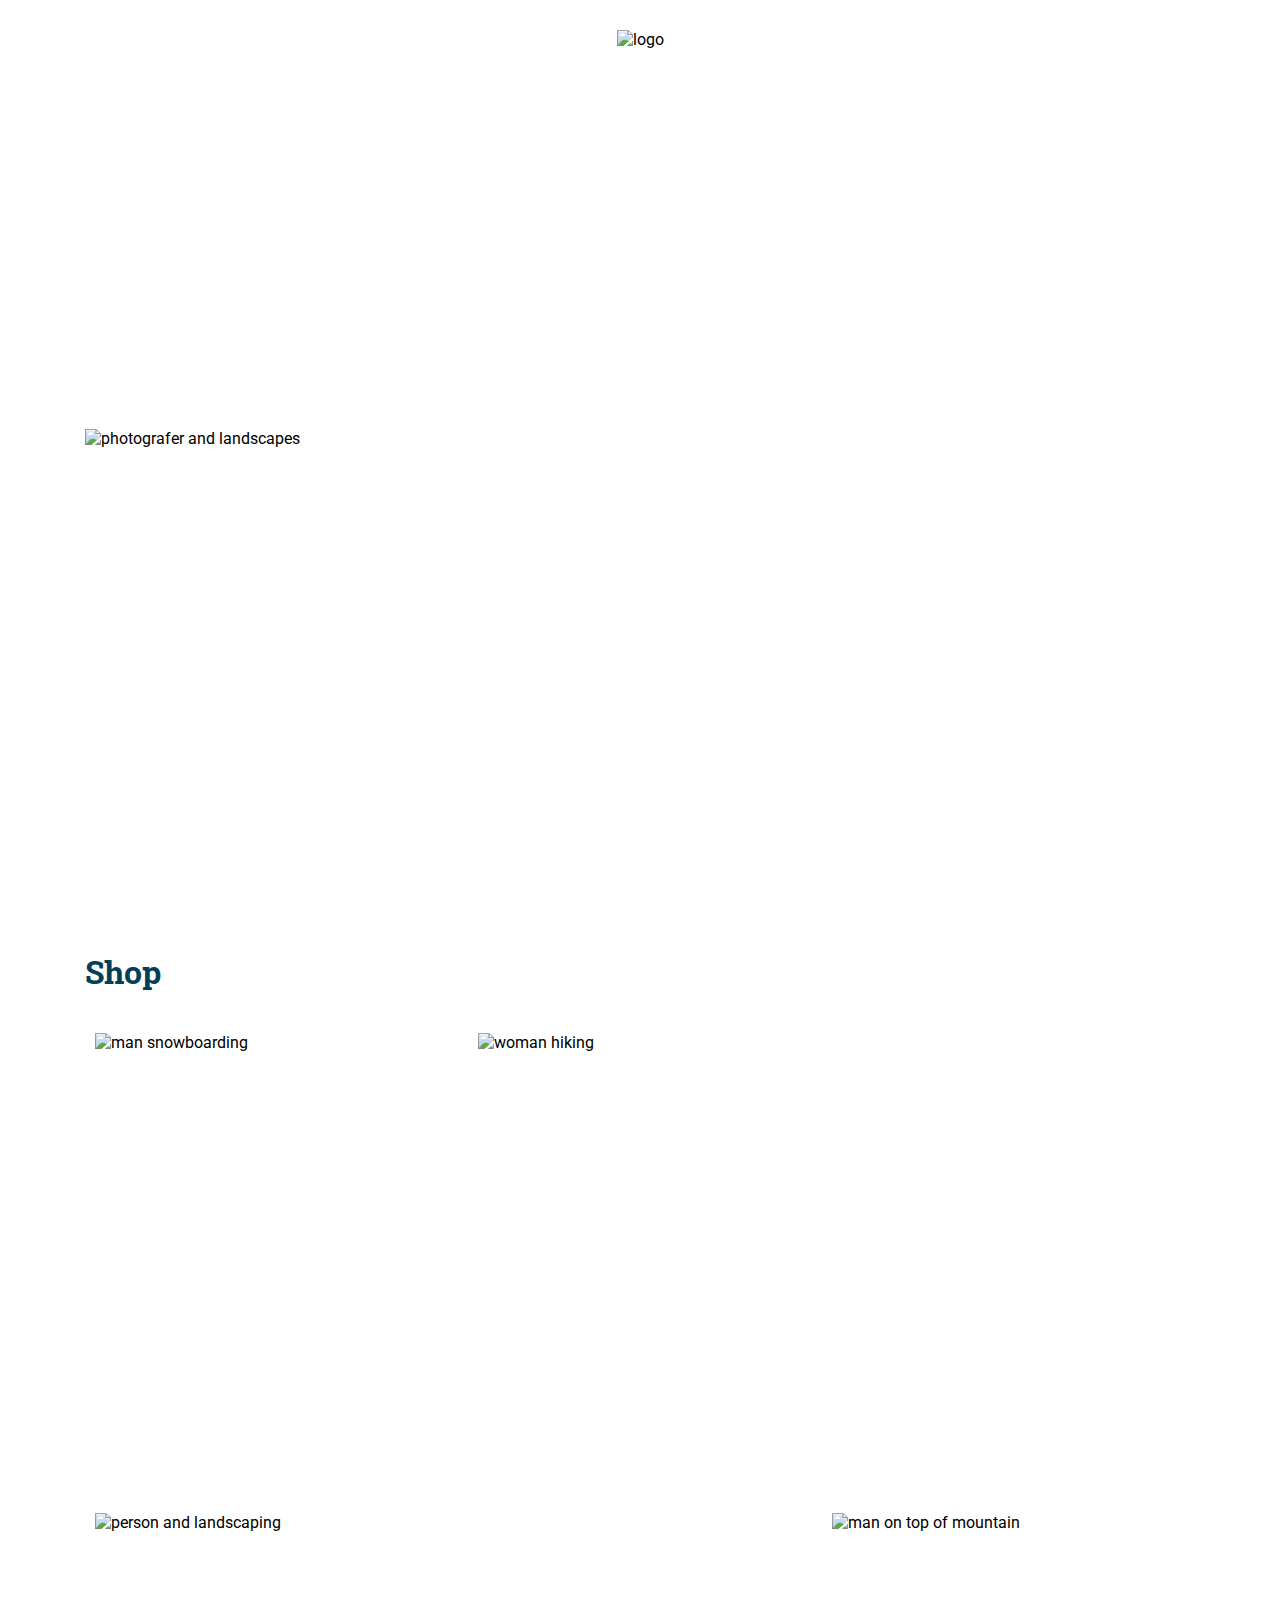
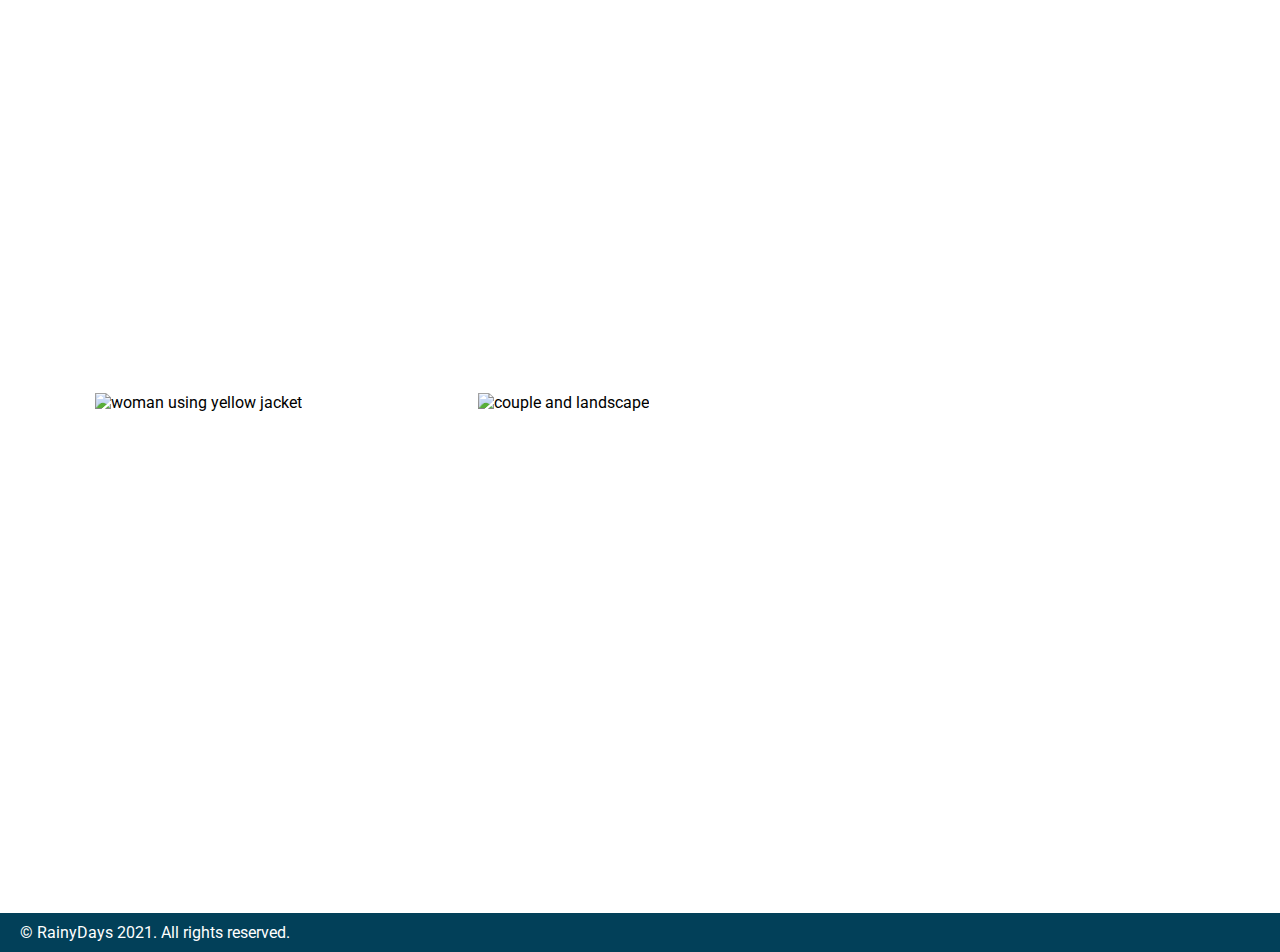
==== index.html @ a6449be5 "added media queries to cart.html, created checkout.htm, inserted all form elements and inputs, just " ====
<!DOCTYPE html>
<html>
  <head>
    <meta charset="UTF-8">
    <meta name="description" content="Durable and affordable Rainjackets">
    <meta name="keywords" content="Rain, Jacket, Outdoor">
    <meta name="author" content="Roxanne Franco">
    <meta name="viewport" content="width=device-width, initial-scale=1.0">
    <link rel="preconnect" href="https://fonts.googleapis.com">
    <link rel="preconnect" href="https://fonts.gstatic.com" crossorigin>
    <link href="https://fonts.googleapis.com/css2?family=Roboto+Slab:wght@400;700&family=Roboto:wght@400;700&display=swap" rel="stylesheet"> 
    <link rel="stylesheet" href="css/styles.css">
    <link rel="stylesheet" href="css/all.css">
    <title>RainyDays</title>
  </head>
  <body class="page-home">
    <!--HEADER-->
    <header class="home-header">
      <div class="center-content">
        <div class="top-header">
          <nav class="menu">
            <ul>
              <li>
                <a class="active" href="#">HOME</a>
              </li>
              <li>
                <a href="#">ABOUT</a>
              </li>
              <li>
                <a href="shop.html">SHOP</a>
              </li>
              <li>
                <a href="#">CONTACTS</a>
              </li>
            </ul>
          </nav>
          <!--LOGO-->
          <div class="logo">
            <img src="images/logo.png" alt="logo">
          </div>
          <!--SEARCH AND CART-->
          <div class="search-cart">
            <ul>
              <li>
                <a href="#"><i class="fas fa-search"></i></a>
              </li>
              <li>
                <a href="cart.html"><i class="fas fa-shopping-cart"></i></a>
              </li>
            </ul>
          </div>
        </div>
        <div class="welcome-container">
          <div class="welcome-image">
            <img src="images/welcome+carousel.png" alt="photografer and landscapes">
          </div>
          <div class="welcome-right">
            <p class="welcome-text">Winter is here. <span> Are you dressed </span> to explore?</p>
            <a href="shop.html" class="welcome-button">View More ></a>
          </div>
        </div>
      </div>
    </header>

    <!--CATEGORIES-->
    <section class="categories-home container-margin">
      <div class="center-content">
        <h2 class="page-title">Shop</h2>
      </div>
      <section class="container-gallery center-content">
        <div class="row">
          <div class="vertical-image">
            <img src="images/Rectangle 8.jpg" alt="man snowboarding">
            <a href="shop.html">Man</a>
          </div>
          <div class="horizontal-image">
            <img src="images/Rectangle 10.jpg" alt="woman hiking">
            <a href="shop.html">Woman</a>
          </div>
        </div>
        <div class="row">
          <div class="horizontal-image">
            <img src="images/Rectangle 15.jpg" alt="person and landscaping">
            <a href="shop.html">Unisex</a>
          </div>
          <div class="vertical-image">
            <img src="images/Rectangle 13.jpg" alt="man on top of mountain">
            <a href="shop.html">Fall-Winter 2021</a>
          </div>
        </div>
        <div class="row">
          <div class="vertical-image">
            <img src="images/Rectangle 12.jpg" alt="woman using yellow jacket">
            <a href="shop.html">Outlet</a>
          </div>
          <div class="horizontal-image">
            <img src="images/Rectangle 11.jpg" alt="couple and landscape">
            <a href="shop.html">New colection</a>
          </div>
        </div>
      </section>
    </section>

    <!--FOOTER-->
    <footer>
      <div class="copyrights">
        <p>&copy; RainyDays 2021. All rights reserved.</p>
      </div>
      <div class="socials">
        <ul>
          <li>
            <a href="#"><i class="fab fa-facebook-f"></i></a>
          </li>
          <li>
            <a href="#"><i class="fab fa-instagram"></i></a>
          </li>
          <li>
            <a href="#"><i class="fab fa-twitter"></i></a>
          </li>
        </ul>
      </div>
    </footer>
  </body>
</html>
---- css/styles.css ----
:root {
  --main-blue: #024059;
  --main-font: "Roboto", sans-serif;
  --second-font: "Roboto Slab", serif;
  --grey: #f1f1f1;
  --dark-grey: #d9d9d9;
}

header {
  background-image: url(../images/pattern.jpg);
}

.home-header {
  min-height: 100vh;
}
body {
  font-family: var(--main-font);
  margin: 0;
}
footer {
  background-color: var(--main-blue);
  padding: 15px;
  display: flex;
  align-items: center;
  padding: 10px 20px;
}
.copyrights {
  color: white;
}
footer p {
  margin: 0;
}
.socials li {
  list-style-type: none;
  display: inline-block;
  font-size: 20px;
  padding: 0 5px;
}
.socials ul {
  margin: 0;
  padding-left: 0;
}
.socials li a {
  text-decoration: none;
  color: white;
}
.socials {
  margin-left: auto;
}
.menu {
  flex: 1;
}
.menu a {
  text-decoration: none;
  color: white;
  font-size: 16px;
}
.menu li {
  display: inline-block;
  padding: 0 10px;
}
.menu ul {
  margin: 0;
  padding: 0;
}

.logo {
  padding-bottom: 10px;
}
.search-cart ul {
  margin: 0;
  padding-left: 0;
  list-style-type: none;
  display: inline-block;
}
.search-cart li a {
  color: white;
  text-decoration: none;
  list-style-type: none;
  font-size: 20px;
  padding: 0 5px;
}
.search-cart li {
  display: inline-block;
}
.search-cart {
  flex: 1;
  text-align: right;
}
.top-header {
  display: flex;
  align-items: center;
  padding-top: 30px;
}
.active {
  font-weight: bold;
}

.center-content {
  max-width: 1110px;
  margin-left: auto;
  margin-right: auto;
}
.container-gallery {
  margin-top: 120px;
  margin-bottom: 30px;
  margin-top: 0px;
}
.row {
  display: flex;
  gap: 10px;
}
.vertical-image {
  flex: 1;
  height: 460px;
  padding: 10px;
  position: relative;
}
.horizontal-image {
  flex: 2;
  height: 460px;
  padding: 10px;
  position: relative;
}
.row img {
  width: 100%;
  height: 100%;
  object-fit: cover;
}
.page-title {
  font-family: var(--second-font);
  color: var(--main-blue);
  font-size: 32px;
  margin: 0;
}
.page-shop .page-title,
.page-home .page-title {
  margin-bottom: 30px;
}

.container-margin {
  margin: 50px 0;
  min-height: calc(100vh - 141px - 35px - 100px);
}
.vertical-image a,
.horizontal-image a {
  position: absolute;
  top: 0;
  left: 0;
  right: 0;
  bottom: 0;
  justify-content: center;
  align-items: center;
  display: flex;
  font-family: var(--second-font);
  font-size: 32px;
  font-weight: bold;
  color: white;
  text-decoration: none;
}

.welcome-container {
  display: flex;
  align-items: center;
  padding-bottom: 40px;
  min-height: calc(100vh - 141px);
}
.welcome-image {
  flex: 2;
}

.welcome-image img {
  width: 100%;
}
.welcome-right {
  flex: 1;
  display: flex;
  flex-direction: column;
  align-items: center;
}
.welcome-text {
  color: white;
  font-family: var(--second-font);
  font-size: 32px;
  font-weight: bold;
  text-align: center;
}

.welcome-text span {
  display: block;
}

.welcome-button {
  background-color: transparent;
  font-family: var(--main-font);
  font-weight: bold;
  border: 3px solid white;
  text-transform: uppercase;
  color: white;
  font-size: 22px;
  padding: 10px 55px;
  border-radius: 10px;
  text-decoration: none;
}

.welcome-button:hover {
  background-color: white;
  color: var(--main-blue);
}

.shop-items {
  display: flex;
  flex-wrap: wrap;
  gap: 10px;
}

.shop-item {
  background-color: var(--grey);
  text-align: center;
  padding: 40px;
  box-sizing: border-box;
  flex-grow: 1;
  width: calc(33.3333% - 10px);
  text-decoration: none;
  transition: background-color 200ms ease;
}

.shop-item:hover {
  background-color: #d5d5d5;
}
.image-size {
  width: 100%;
  max-width: 175px;
}

.item-title,
.item-price {
  font-family: var(--main-font);
  margin: 0%;
  padding-top: 5px;
}
.item-title {
  font-size: 20px;
  color: #6e6e6e;
  margin-top: 50px;
}
.item-price {
  font-size: 16px;
  color: black;
}

.box-product {
  display: flex;
  align-items: center;
  justify-content: center;
}

.bg-grey {
  background-color: var(--grey);
}

.size-options {
  text-align: center;
  font-size: 20px;
  text-decoration: none;
  list-style-type: none;
  display: flex;
  padding: 0;
}

.size-options li {
  transition: border 200ms ease;
}

.size-options li:hover {
  border-color: var(--main-blue);
}

.size-options li:first-child {
  margin-left: 0;
}

.unique-size {
  margin: 0 10px;
  width: 53px;
  height: 53px;
  display: flex;
  border: 1px solid #c4c4c4;
  justify-content: center;
  align-items: center;
}
.second-title {
  color: black;
  font-size: 26px;
}

.product-title {
  font-size: 30px;
  color: #6e6e6e;
  margin: 0;
}

.product-boxes {
  display: flex;
  gap: 30px;
}

.product-boxes > div {
  flex: 1;
}

.price-tag {
  color: black;
  font-family: var(--main-font);
  font-size: 30px;
  font-weight: bold;
}

.title-price {
  text-align: center;
  margin-bottom: 30px;
}

.color-balls {
  padding-left: 0;
}
.color-balls li {
  opacity: 1;
  transition: opacity 200ms ease;
}

.color-balls li:hover {
  opacity: 0.5;
}

.color-balls li:first-child {
  margin-left: 0;
}

.unique-color {
  display: inline-block;
  border-radius: 50%;
  width: 42px;
  height: 42px;
  margin: 5px;
}

.product-details {
  font-family: var(--main-font);
  font-size: 16px;
  color: black;
  margin-top: 20px;
  margin-bottom: 0;
}

.cart-button {
  background-color: var(--main-blue);
  font-family: var(--main-font);
  font-weight: bold;
  text-transform: uppercase;
  color: white;
  font-size: 22px;
  padding: 10px;
  border-radius: 10px;
  border: 3px solid transparent;
  text-decoration: none;
  display: block;
  margin-top: 20px;
  text-align: center;
}

.cart-button:hover {
  background-color: white;
  color: var(--main-blue);
  border-color: var(--main-blue);
}

.delivery-note {
  color: var(--main-blue);
  font-family: var(--main-font);
  font-size: 16px;
}

.item-details {
  padding: 30px;
}

.active span {
  font-family: var(--second-font);
}

.breadcrumbs {
  font-family: var(--main-font);
  color: #024059;
  font-size: 16px;
}

.product-row {
  display: flex;
  align-items: center;
  padding: 30px;
  border-bottom: 2px solid var(--dark-grey);
}

.image-box {
  position: relative;
  background-color: var(--dark-grey);
  padding: 10px;
  border-radius: 10px;
}

.image-box img {
  max-height: 90px;
}

.image-box span {
  background-color: white;
  color: var(--main-blue);
  font-size: 14px;
  font-weight: bold;
  border-radius: 5px;
  height: 24px;
  width: 24px;
  display: flex;
  align-items: center;
  justify-content: center;
  position: absolute;
  top: -8px;
  right: -8px;
}
.product-row .title {
  font-weight: normal;
  font-family: var(--main-font);
  font-size: 20px;
  color: black;
  margin: 0;
  flex: 1;
  margin: 0 20px;
}
.cart-title {
  padding-top: 30px;
}
.product-row .price {
  font-family: var(--main-font);
  font-size: 20px;
  color: black;
  font-weight: bold;
  margin: 0 20px;
}
.product-row .unique-color,
.product-row .unique-size {
  margin: 0 20px;
}
.trash-icon {
  text-decoration: none;
  color: black;
  font-size: 25px;
}

.container-size-color-price {
  display: flex;
  align-items: center;
}

.preview-box {
  display: flex;
}
.preview-details {
  flex: 1;
  padding: 30px;
}
.subtotal-detail,
.shipping-detail,
.total-detail {
  display: flex;
  padding: 10px 30px;
  font-family: var(--main-font);
  font-size: 14px;
  color: #6e6e6e;
}

.unique-total {
  font-size: 20px;
  color: black;
  font-weight: bold;
  text-transform: uppercase;
}
.discount-code {
  display: flex;
  flex: 1;
  align-items: center;
  justify-content: center;
}

.first-column {
  flex: 1;
}

.discount-input {
  text-align: center;
  padding: 0 50px;
  line-height: 50px;
  border-radius: 5px;
  border: 1px solid var(--dark-grey);
}

.apply-button {
  font-family: var(--main-font);
  font-size: 14px;
  color: white;
  background-color: var(--main-blue);
  padding: 15px 40px;
  border: 0;
  border-radius: 5px;
}

.checkout-button,
.keep-shopping-button {
  font-family: var(--main-font);
  font-weight: bold;
  text-transform: uppercase;
  color: white;
  font-size: 14px;
  padding: 10px;
  border-radius: 5px;
  text-decoration: none;
  display: block;
  margin-top: 10px;
  text-align: center;
}
.checkout-button {
  background-color: #075725;
}
.keep-shopping-button {
  background-color: white;
  color: var(--main-blue);
  border: 1px solid #c4c4c4;
}

.checkout-title {
  font-family: var(--second-font);
  color: var(--main-blue);
  font-size: 20px;
}
.radio-data {
  display: inline-block;
  background-color: white;
  border: 1px solid var(--dark-grey);
  border-radius: 5px;
  padding: 10px;
}
.radio-label {
  font-family: var(--main-font);
  font-size: 14px;
  color: #6e6e6e;
  padding: 20px;
}

.input-data {
  flex: 1;
  font-family: var(--main-font);
  font-size: 14px;
  color: #6e6e6e;
}

.input-row {
  display: flex;
}
/* RESPONSIVE RULES */
@media only screen and (max-width: 1200px) {
  .welcome-container {
    flex-direction: column;
    min-height: calc(100vh - 204px);
    padding-top: 40px;
  }
  .welcome-image {
    flex: none;
    padding: 0 20px;
  }
  .welcome-right {
    flex: none;
  }
  .categories-home h2 {
    text-align: center;
  }
  .row {
    display: block;
  }
  .vertical-image,
  .horizontal-image {
    height: 450px;
    margin: 0 20px;
  }
  .page-title {
    text-align: center;
  }
  .shop-item {
    width: calc(50% - 10px);
  }
}
@media only screen and (max-width: 1210px) {
  .top-header {
    padding-right: 30px;
    padding-left: 30px;
  }
  .page-title {
    text-align: center;
  }
  .shop-items {
    padding: 0 30px;
  }
  .product-boxes {
    margin: 0 30px;
  }
}
@media only screen and (max-width: 1120px) {
  .center-content {
    margin: 0 30px;
  }
}
@media only screen and (max-width: 1030px) {
  .welcome-image {
    padding: 10px;
  }
  .top-header {
    flex-direction: column;
  }
  .menu {
    order: 2;
    margin-top: 20px;
    margin-bottom: 20px;
  }
  .logo {
    order: 1;
  }
  .search-cart {
    order: 3;
    padding-bottom: 10px;
  }
  .preview-box {
    display: block;
    padding-bottom: 10px;
  }
}
@media only screen and (max-width: 895px) {
  .product-row {
    display: block;
    text-align: center;
  }
  .image-box img {
    max-height: initial;
  }
  .image-box {
    display: inline-block;
  }
  .container-size-color-price {
    justify-content: center;
  }
  .title {
    padding: 20px;
  }
}
@media only screen and (max-width: 960px) {
  .product-boxes {
    display: block;
  }
  .box-product {
    margin-left: auto;
    margin-right: auto;
    padding: 30px;
  }

  .title-price {
    margin-top: 30px;
  }
}
@media only screen and (max-width: 620px) {
  .shop-item {
    width: calc(100% - 10px);
  }
  .shop-items {
    padding: 0 30px;
  }
  .box-product {
    margin-left: auto;
    margin-right: auto;
  }

  .box-product img {
    width: 100%;
    display: inline-block;
    height: auto;
  }
}
@media only screen and (max-width: 445px) {
  .discount-code {
    text-align: center;
  }
  .apply-button {
    margin-top: 10px;
  }
}
@media only screen and (max-width: 400px) {
  .menu li {
    padding: 0 6px;
  }
  .welcome-text {
    font-size: 24px;
  }
  .vertical-image,
  .horizontal-image {
    height: 300px;
    margin: 0 20px;
  }
  .socials {
    text-align: center;
  }

  .copyrights {
    text-align: center;
    margin-bottom: 10px;
  }
  footer {
    display: block;
  }
}
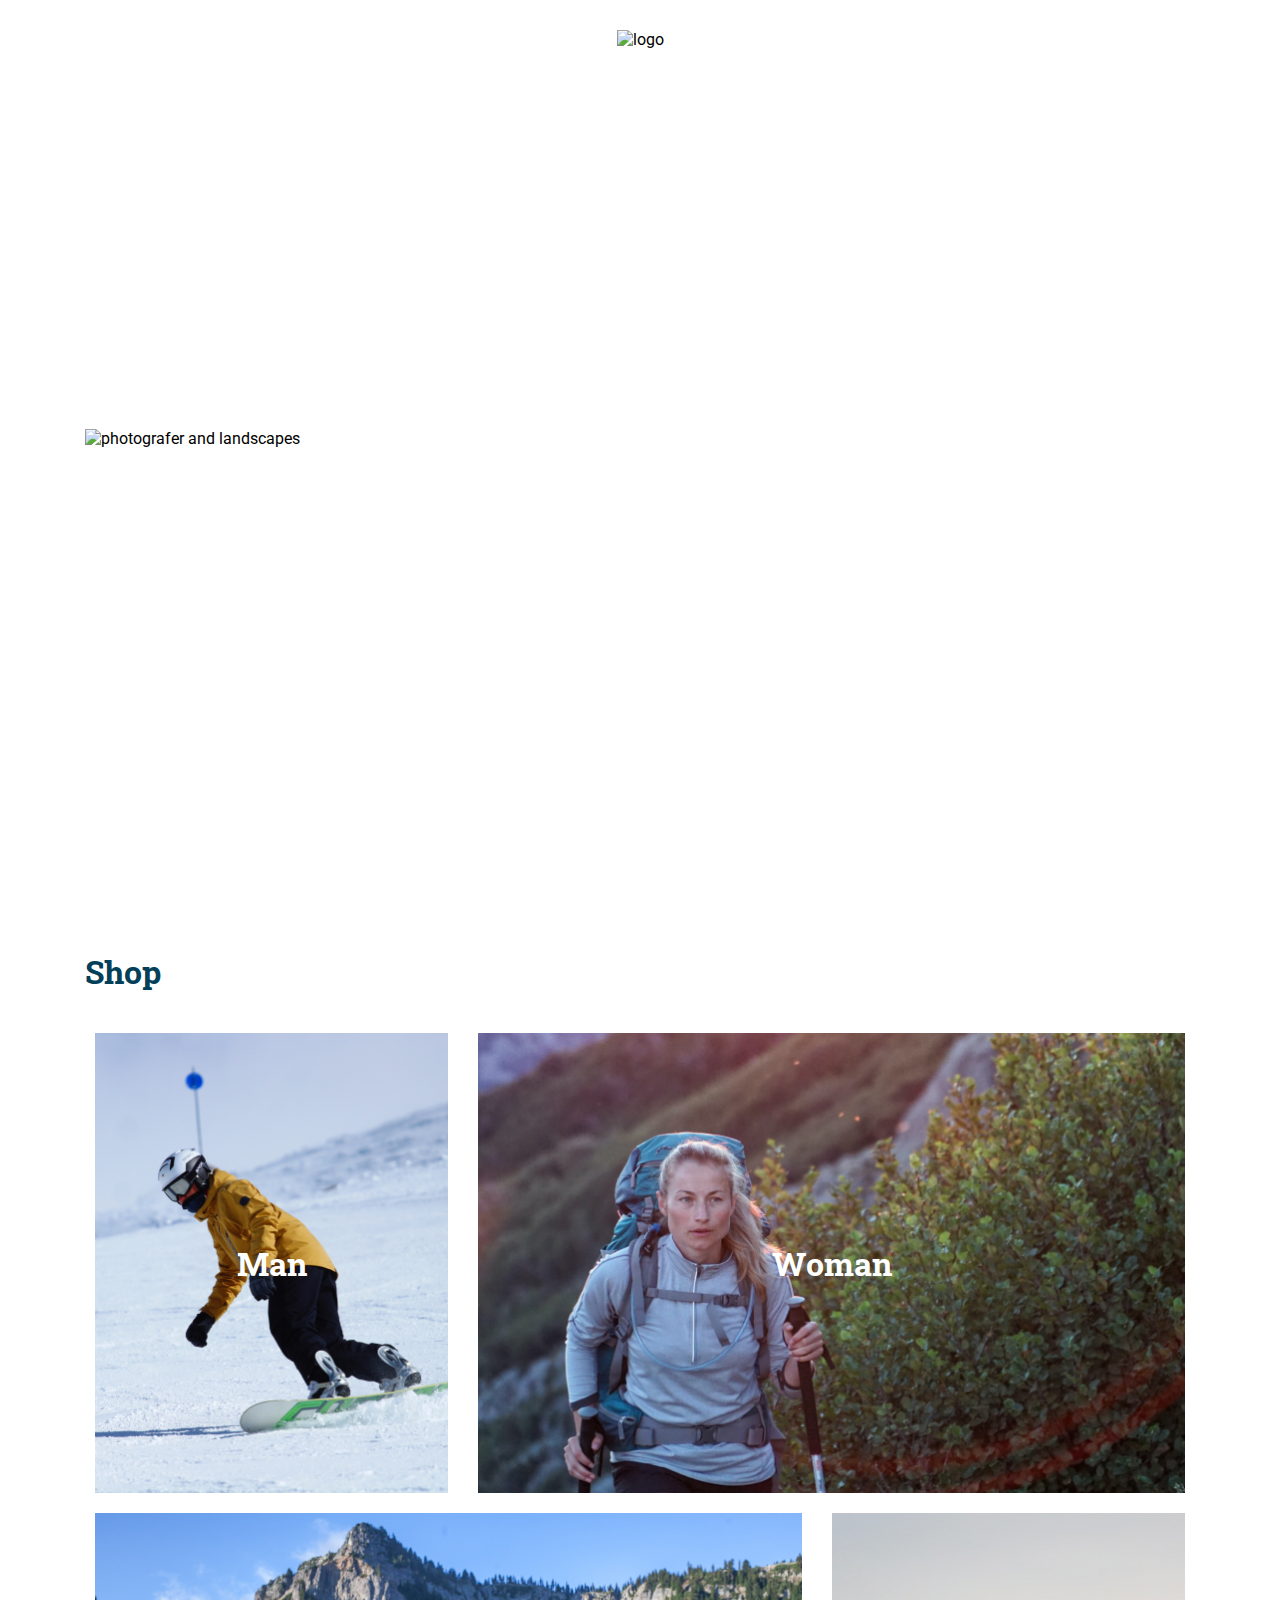
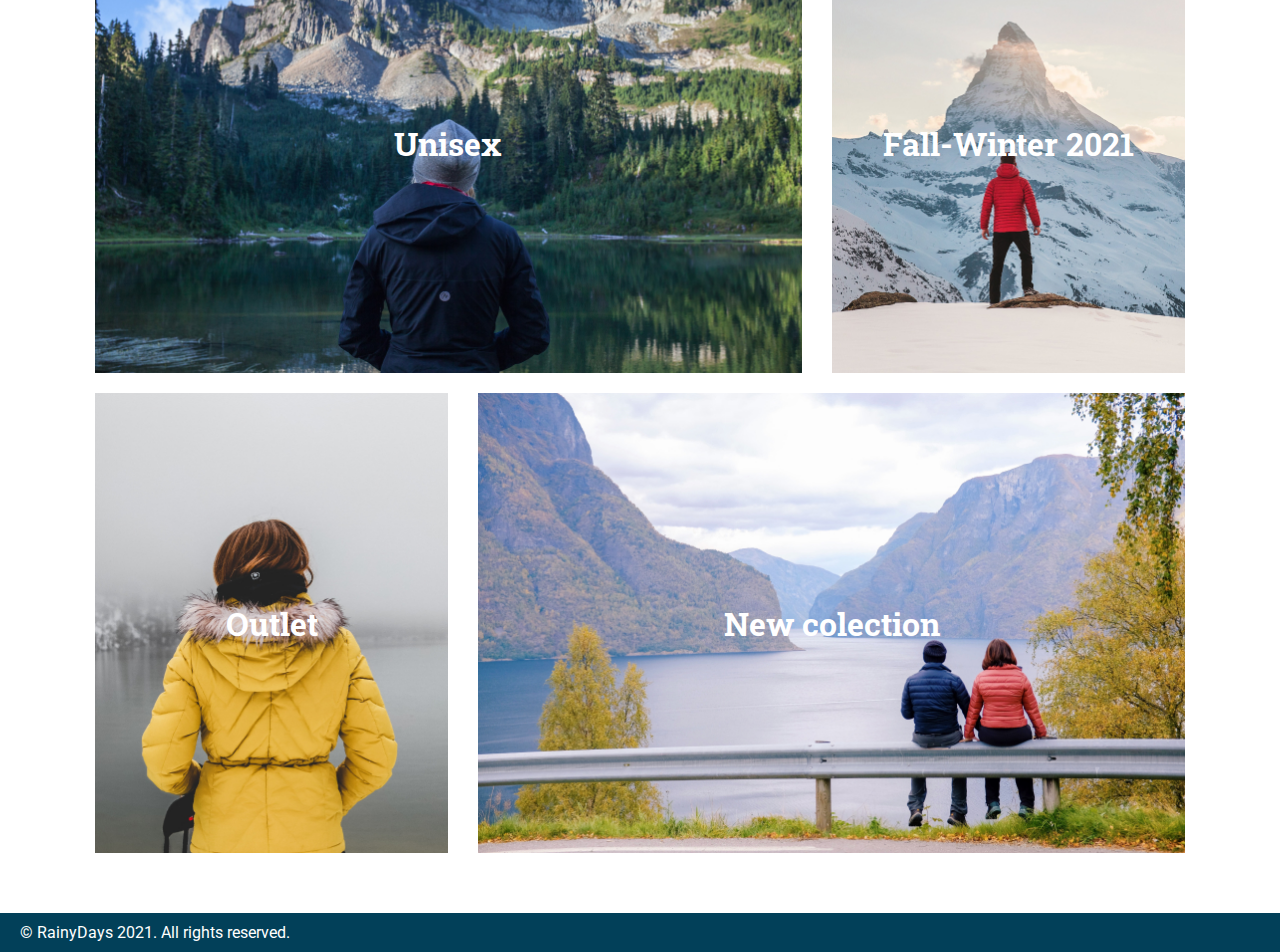
==== commit 05b71100: "correcting errors and small adjustments" ====
--- a/index.html
+++ b/index.html
@@ -1,9 +1,9 @@
 <!DOCTYPE html>
-<html>
+<html lang="en">
   <head>
     <meta charset="UTF-8">
     <meta name="description" content="Durable and affordable Rainjackets">
-    <meta name="keywords" content="Rain, Jacket, Outdoor">
+    <meta name="keywords" content="homepage,Jacket, onlinestore, Outdoors">
     <meta name="author" content="Roxanne Franco">
     <meta name="viewport" content="width=device-width, initial-scale=1.0">
     <link rel="preconnect" href="https://fonts.googleapis.com">
@@ -24,7 +24,7 @@
                 <a class="active" href="#">HOME</a>
               </li>
               <li>
-                <a href="#">ABOUT</a>
+                <a href="about.html">ABOUT</a>
               </li>
               <li>
                 <a href="shop.html">SHOP</a>
@@ -55,7 +55,7 @@
             <img src="images/welcome+carousel.png" alt="photografer and landscapes">
           </div>
           <div class="welcome-right">
-            <p class="welcome-text">Winter is here. <span> Are you dressed </span> to explore?</p>
+            <h1 class="welcome-text">Winter is here. <span> Are you dressed </span> to explore?</h1>
             <a href="shop.html" class="welcome-button">View More ></a>
           </div>
         </div>
@@ -67,38 +67,38 @@
       <div class="center-content">
         <h2 class="page-title">Shop</h2>
       </div>
-      <section class="container-gallery center-content">
+      <div class="container-gallery center-content">
         <div class="row">
           <div class="vertical-image">
-            <img src="images/Rectangle 8.jpg" alt="man snowboarding">
+            <img src="images/Rectangle8.jpg" alt="man snowboarding">
             <a href="shop.html">Man</a>
           </div>
           <div class="horizontal-image">
-            <img src="images/Rectangle 10.jpg" alt="woman hiking">
+            <img src="images/Rectangle10.jpg" alt="woman hiking">
             <a href="shop.html">Woman</a>
           </div>
         </div>
         <div class="row">
           <div class="horizontal-image">
-            <img src="images/Rectangle 15.jpg" alt="person and landscaping">
+            <img src="images/Rectangle15.jpg" alt="person and landscaping">
             <a href="shop.html">Unisex</a>
           </div>
           <div class="vertical-image">
-            <img src="images/Rectangle 13.jpg" alt="man on top of mountain">
+            <img src="images/Rectangle13.jpg" alt="man on top of mountain">
             <a href="shop.html">Fall-Winter 2021</a>
           </div>
         </div>
         <div class="row">
           <div class="vertical-image">
-            <img src="images/Rectangle 12.jpg" alt="woman using yellow jacket">
+            <img src="images/Rectangle12.jpg" alt="woman using yellow jacket">
             <a href="shop.html">Outlet</a>
           </div>
           <div class="horizontal-image">
-            <img src="images/Rectangle 11.jpg" alt="couple and landscape">
+            <img src="images/Rectangle11.jpg" alt="couple and landscape">
             <a href="shop.html">New colection</a>
           </div>
         </div>
-      </section>
+      </div>
     </section>
 
     <!--FOOTER-->
--- a/css/styles.css
+++ b/css/styles.css
@@ -389,6 +389,9 @@
   font-family: var(--second-font);
 }
 
+.breadcrumbs-box {
+  padding-bottom: 20px;
+}
 .breadcrumbs {
   font-family: var(--main-font);
   color: #024059;
@@ -509,9 +512,10 @@
   font-size: 14px;
   color: white;
   background-color: var(--main-blue);
-  padding: 15px 40px;
+  padding: 17px 40px;
   border: 0;
   border-radius: 5px;
+  text-decoration: none;
 }
 
 .checkout-button,
@@ -537,34 +541,110 @@
   border: 1px solid #c4c4c4;
 }
 
+form {
+  max-width: 750px;
+  margin-left: auto;
+  margin-right: auto;
+  padding: 20px 0 30px 0;
+}
 .checkout-title {
   font-family: var(--second-font);
   color: var(--main-blue);
   font-size: 20px;
+  margin: 10px;
 }
 .radio-data {
+  display: flex;
+  background-color: white;
+  border: 1px solid var(--dark-grey);
+  border-radius: 5px;
+  padding: 10px;
+  align-items: center;
+}
+.radio-data input {
+  margin-right: 10px;
+}
+.billing-label,
+.radio-label {
+  display: flex;
+  font-family: var(--main-font);
+  font-size: 14px;
+  color: black;
+  align-items: center;
+}
+.radio-label {
+  color: #6e6e6e;
+}
+
+.radio-box {
+  margin: 0;
+  align-items: center;
+}
+.input-data {
+  flex: 1;
+  font-family: var(--main-font);
+  font-size: 14px;
+  color: #6e6e6e;
   display: inline-block;
   background-color: white;
   border: 1px solid var(--dark-grey);
   border-radius: 5px;
   padding: 10px;
 }
-.radio-label {
+
+.input-row {
+  display: flex;
+  margin: 10px 0;
+  gap: 10px;
+}
+.input-flex-1 {
+  flex: 1;
+}
+.input-flex-2 {
+  flex: 2;
+}
+
+.check-container {
+  display: flex;
+}
+
+.check-container input {
+  margin: 0;
+  margin-right: 10px;
+}
+
+.content-success {
+  text-align: center;
+  padding: 50px 20px;
+}
+
+.success-order {
+  font-family: var(--second-font);
+  font-size: 22px;
+  color: #2c7e4b;
+}
+
+.success-text,
+.tracking-text {
+  margin: 0;
+  font-family: var(--main-font);
+  font-size: 20px;
+  color: black;
+  font-weight: normal;
+}
+
+.tracking-text {
+  margin-bottom: 30px;
+}
+.newsletter-note {
   font-family: var(--main-font);
   font-size: 14px;
   color: #6e6e6e;
-  padding: 20px;
-}
-
-.input-data {
-  flex: 1;
-  font-family: var(--main-font);
-  font-size: 14px;
-  color: #6e6e6e;
-}
-
-.input-row {
-  display: flex;
+  font-weight: normal;
+  margin-top: 30px;
+}
+.subscribe-box {
+  text-align: center;
 }
 /* RESPONSIVE RULES */
 @media only screen and (max-width: 1200px) {
@@ -599,10 +679,6 @@
   }
 }
 @media only screen and (max-width: 1210px) {
-  .top-header {
-    padding-right: 30px;
-    padding-left: 30px;
-  }
   .page-title {
     text-align: center;
   }
@@ -660,6 +736,23 @@
     padding: 20px;
   }
 }
+@media only screen and (max-width: 815px) {
+  form {
+    padding: 20px;
+  }
+  .input-row {
+    display: block;
+    margin: 0;
+  }
+  .input-data {
+    width: 100%;
+    box-sizing: border-box;
+    margin-bottom: 5px;
+  }
+  .check-container {
+    margin: 10px 0 15px 0;
+  }
+}
 @media only screen and (max-width: 960px) {
   .product-boxes {
     display: block;
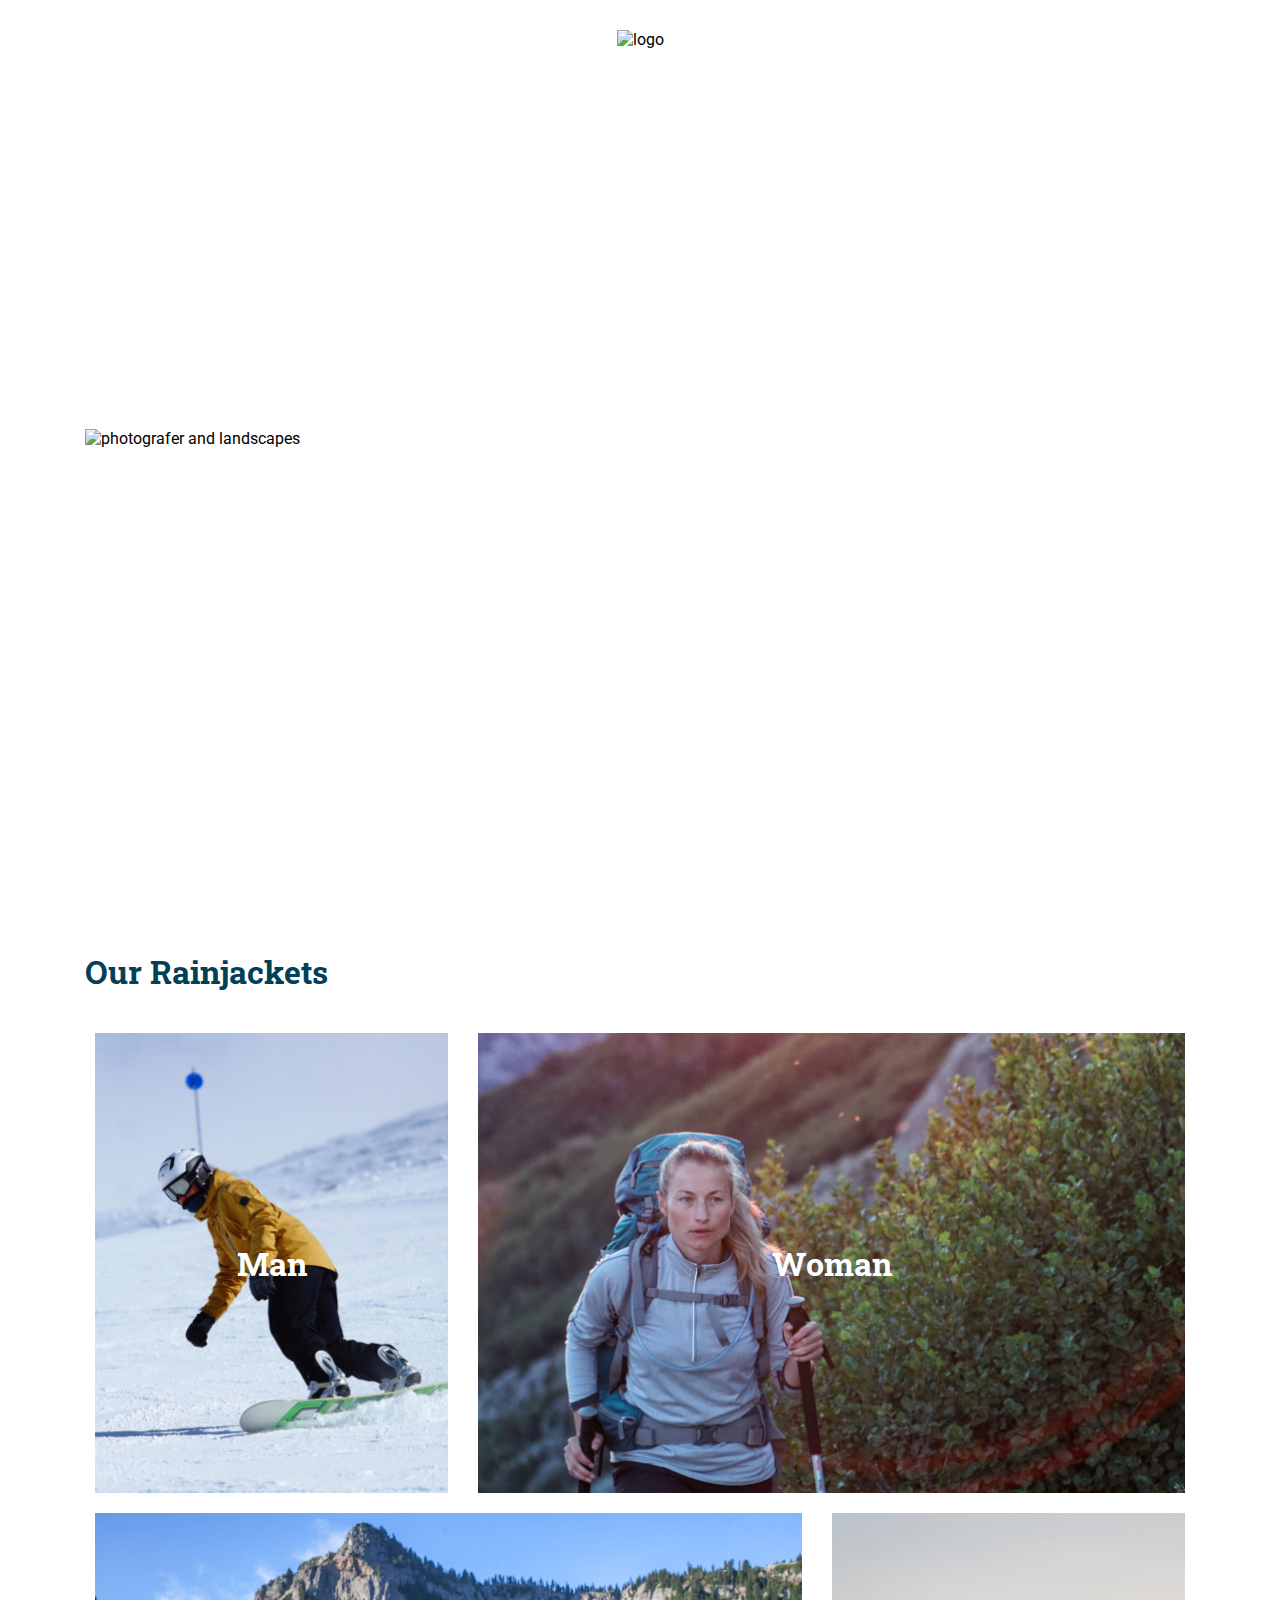
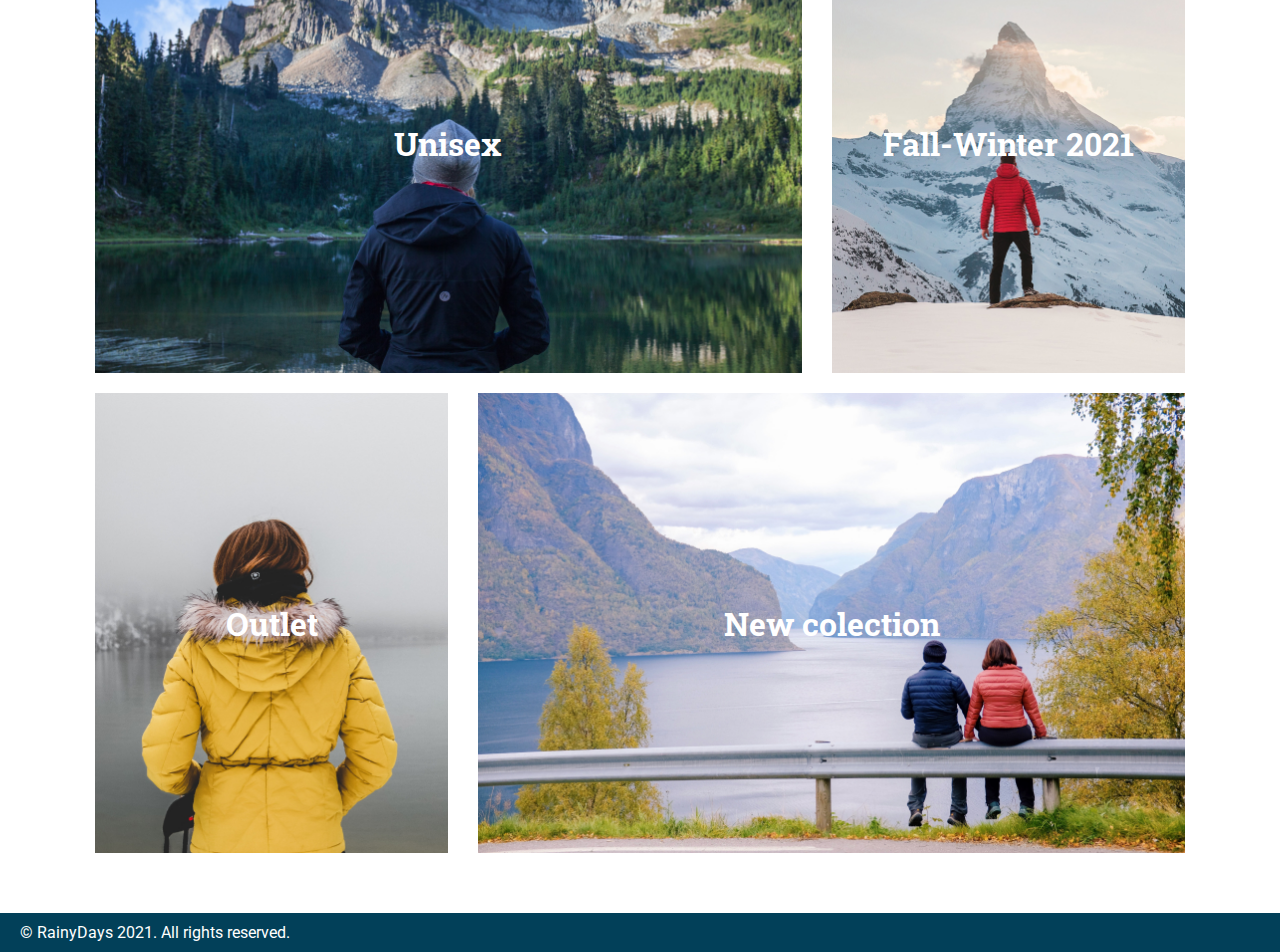
==== commit e535dc2c: "added closing button to lateral cart and small styling changes" ====
--- a/index.html
+++ b/index.html
@@ -1,17 +1,20 @@
 <!DOCTYPE html>
 <html lang="en">
   <head>
-    <meta charset="UTF-8">
-    <meta name="description" content="Durable and affordable Rainjackets">
-    <meta name="keywords" content="homepage,Jacket, onlinestore, Outdoors">
-    <meta name="author" content="Roxanne Franco">
-    <meta name="viewport" content="width=device-width, initial-scale=1.0">
-    <link rel="preconnect" href="https://fonts.googleapis.com">
-    <link rel="preconnect" href="https://fonts.gstatic.com" crossorigin>
-    <link href="https://fonts.googleapis.com/css2?family=Roboto+Slab:wght@400;700&family=Roboto:wght@400;700&display=swap" rel="stylesheet"> 
-    <link rel="stylesheet" href="css/styles.css">
-    <link rel="stylesheet" href="css/all.css">
-    <title>RainyDays</title>
+    <meta charset="UTF-8" />
+    <meta name="description" content="Durable and affordable Rainjackets" />
+    <meta name="keywords" content="homepage,Jacket, onlinestore, Outdoors" />
+    <meta name="author" content="Roxanne Franco" />
+    <meta name="viewport" content="width=device-width, initial-scale=1.0" />
+    <link rel="preconnect" href="https://fonts.googleapis.com" />
+    <link rel="preconnect" href="https://fonts.gstatic.com" crossorigin />
+    <link
+      href="https://fonts.googleapis.com/css2?family=Roboto+Slab:wght@400;700&family=Roboto:wght@400;700&display=swap"
+      rel="stylesheet"
+    />
+    <link rel="stylesheet" href="css/styles.css" />
+    <link rel="stylesheet" href="css/all.css" />
+    <title>RainyDays | Home</title>
   </head>
   <body class="page-home">
     <!--HEADER-->
@@ -30,13 +33,13 @@
                 <a href="shop.html">SHOP</a>
               </li>
               <li>
-                <a href="#">CONTACTS</a>
+                <a href="contact.html">CONTACTS</a>
               </li>
             </ul>
           </nav>
           <!--LOGO-->
           <div class="logo">
-            <img src="images/logo.png" alt="logo">
+            <img src="images/logo.png" alt="logo" />
           </div>
           <!--SEARCH AND CART-->
           <div class="search-cart">
@@ -45,14 +48,15 @@
                 <a href="#"><i class="fas fa-search"></i></a>
               </li>
               <li>
-                <a href="cart.html"><i class="fas fa-shopping-cart"></i></a>
+                <a id="shopping-cart" href="cart.html"><i class="fas fa-shopping-cart"></i></a>
+                <span id="total-items"></span>
               </li>
             </ul>
           </div>
         </div>
         <div class="welcome-container">
           <div class="welcome-image">
-            <img src="images/welcome+carousel.png" alt="photografer and landscapes">
+            <img src="images/welcome+carousel.png" alt="photografer and landscapes" />
           </div>
           <div class="welcome-right">
             <h1 class="welcome-text">Winter is here. <span> Are you dressed </span> to explore?</h1>
@@ -63,43 +67,43 @@
     </header>
 
     <!--CATEGORIES-->
-    <section class="categories-home container-margin">
+    <div class="categories-home container-margin">
       <div class="center-content">
-        <h2 class="page-title">Shop</h2>
+        <h2 class="page-title">Our Rainjackets</h2>
       </div>
       <div class="container-gallery center-content">
         <div class="row">
           <div class="vertical-image">
-            <img src="images/Rectangle8.jpg" alt="man snowboarding">
+            <img src="images/Rectangle8.jpg" alt="man snowboarding" />
             <a href="shop.html">Man</a>
           </div>
           <div class="horizontal-image">
-            <img src="images/Rectangle10.jpg" alt="woman hiking">
+            <img src="images/Rectangle10.jpg" alt="woman hiking" />
             <a href="shop.html">Woman</a>
           </div>
         </div>
         <div class="row">
           <div class="horizontal-image">
-            <img src="images/Rectangle15.jpg" alt="person and landscaping">
+            <img src="images/Rectangle15.jpg" alt="person and landscaping" />
             <a href="shop.html">Unisex</a>
           </div>
           <div class="vertical-image">
-            <img src="images/Rectangle13.jpg" alt="man on top of mountain">
+            <img src="images/Rectangle13.jpg" alt="man on top of mountain" />
             <a href="shop.html">Fall-Winter 2021</a>
           </div>
         </div>
         <div class="row">
           <div class="vertical-image">
-            <img src="images/Rectangle12.jpg" alt="woman using yellow jacket">
+            <img src="images/Rectangle12.jpg" alt="woman using yellow jacket" />
             <a href="shop.html">Outlet</a>
           </div>
           <div class="horizontal-image">
-            <img src="images/Rectangle11.jpg" alt="couple and landscape">
+            <img src="images/Rectangle11.jpg" alt="couple and landscape" />
             <a href="shop.html">New colection</a>
           </div>
         </div>
       </div>
-    </section>
+    </div>
 
     <!--FOOTER-->
     <footer>
@@ -109,13 +113,13 @@
       <div class="socials">
         <ul>
           <li>
-            <a href="#"><i class="fab fa-facebook-f"></i></a>
+            <a href="https://www.facebook.com/"><i class="fab fa-facebook-f"></i></a>
           </li>
           <li>
-            <a href="#"><i class="fab fa-instagram"></i></a>
+            <a href="https://www.instagram.com/"><i class="fab fa-instagram"></i></a>
           </li>
           <li>
-            <a href="#"><i class="fab fa-twitter"></i></a>
+            <a href="https://twitter.com/?lang=en"><i class="fab fa-twitter"></i></a>
           </li>
         </ul>
       </div>
--- a/css/styles.css
+++ b/css/styles.css
@@ -87,6 +87,74 @@
   flex: 1;
   text-align: right;
 }
+
+#cart-lateral {
+  position: fixed;
+  top: 0;
+  right: 0;
+  bottom: 0;
+  width: 400px;
+  display: none;
+  flex-direction: column;
+}
+
+#close-button {
+  all: unset;
+  margin-right: 50px;
+  margin-top: 30px;
+  font-size: 30px;
+  text-align: right;
+  color: var(--main-blue);
+  cursor: pointer;
+}
+
+.cart-list {
+  flex: 1;
+  padding: 10px;
+  margin-left: 50px;
+}
+
+a.checkout-button.cart-checkout {
+  margin-bottom: 50px;
+}
+
+.cart-item span {
+  font-family: var(--second-font);
+  font-size: 20px;
+  color: var(--main-blue);
+  border: solid #024059 2px;
+  padding: 5px;
+  float: right;
+  margin-right: 80px;
+  margin-top: 55px;
+}
+
+.cart-item img {
+  width: 80px;
+  height: 80px;
+  object-fit: contain;
+}
+
+i {
+  pointer-events: none;
+}
+
+#cart-lateral h2 {
+  position: fixed;
+  bottom: 200px;
+  margin-left: 50px;
+}
+
+.cart-image {
+  width: 100px;
+  height: 100px;
+  background-size: cover;
+}
+
+.cart-checkout {
+  margin-bottom: 5px;
+}
+
 .top-header {
   display: flex;
   align-items: center;
@@ -214,13 +282,17 @@
   gap: 10px;
 }
 
+.shop-item-container {
+  flex-grow: 1;
+  width: calc(33.3333% - 10px);
+}
+
 .shop-item {
   background-color: var(--grey);
   text-align: center;
   padding: 40px;
   box-sizing: border-box;
-  flex-grow: 1;
-  width: calc(33.3333% - 10px);
+  display: block;
   text-decoration: none;
   transition: background-color 200ms ease;
 }
@@ -253,6 +325,12 @@
   display: flex;
   align-items: center;
   justify-content: center;
+}
+
+.box-product img {
+  width: 70%;
+  height: 70%;
+  object-fit: contain;
 }
 
 .bg-grey {
@@ -369,6 +447,12 @@
   text-align: center;
 }
 
+.cart-all {
+  display: block;
+  width: 100%;
+  margin-bottom: 20px;
+}
+
 .cart-button:hover {
   background-color: white;
   color: var(--main-blue);
@@ -396,6 +480,10 @@
   font-family: var(--main-font);
   color: #024059;
   font-size: 16px;
+}
+
+a {
+  text-decoration: none;
 }
 
 .product-row {
@@ -488,6 +576,10 @@
   font-weight: bold;
   text-transform: uppercase;
 }
+
+#total-items {
+  color: white;
+}
 .discount-code {
   display: flex;
   flex: 1;
@@ -508,6 +600,7 @@
 }
 
 .apply-button {
+  display: inline-block;
   font-family: var(--main-font);
   font-size: 14px;
   color: white;
@@ -516,6 +609,7 @@
   border: 0;
   border-radius: 5px;
   text-decoration: none;
+  cursor: pointer;
 }
 
 .checkout-button,
@@ -531,6 +625,9 @@
   display: block;
   margin-top: 10px;
   text-align: center;
+  border: 0;
+  width: 100%;
+  box-sizing: border-box;
 }
 .checkout-button {
   background-color: #075725;
@@ -539,6 +636,12 @@
   background-color: white;
   color: var(--main-blue);
   border: 1px solid #c4c4c4;
+}
+
+#errors li {
+  font-family: var(--second-font);
+  font-size: 20px;
+  color: red;
 }
 
 form {
@@ -604,6 +707,14 @@
   flex: 2;
 }
 
+#success {
+  font-family: var(--second-font);
+  font-size: 30px;
+  color: green;
+  text-align: center;
+  margin: 30px;
+}
+
 .check-container {
   display: flex;
 }
@@ -646,6 +757,121 @@
 .subscribe-box {
   text-align: center;
 }
+.about-content {
+  display: flex;
+  padding: 0 30px;
+}
+.about-text,
+.about-images {
+  flex: 1;
+}
+.about-text h1 {
+  margin-bottom: 10px;
+}
+.about-text,
+.about-icons {
+  margin-right: 50px;
+}
+.about-text p,
+.icon-description {
+  font-family: var(--main-font);
+  font-size: 16px;
+  color: black;
+}
+.about-icons {
+  margin-top: 50px;
+  margin-left: auto;
+  margin-right: auto;
+  max-width: 220px;
+}
+.about-icons img {
+  padding-right: 15px;
+}
+
+.contact-us-link {
+  text-decoration: none;
+  font-weight: bold;
+  color: var(--main-blue);
+}
+.icon-plus {
+  margin: 0;
+  align-items: center;
+  display: flex;
+}
+
+.contact-note {
+  font-family: var(--main-font);
+  font-size: 14px;
+  color: var(--main-blue);
+  text-align: center;
+  margin-top: 90px;
+  margin-bottom: 30px;
+}
+
+.pic-row {
+  display: flex;
+  gap: 10px;
+  margin-bottom: 10px;
+}
+
+.pic-horizontal {
+  flex: 2;
+}
+
+.pic-vertical {
+  flex: 1;
+}
+
+.pic-horizontal,
+.pic-vertical {
+  height: 180px;
+  width: 100%;
+  object-fit: cover;
+}
+.input-parent {
+  display: flex;
+}
+.input-parent input {
+  margin-right: 10px;
+}
+.h2-contact {
+  font-family: var(--second-font);
+  font-size: 20px;
+  color: var(--main-blue);
+}
+.h1-contact .h2-contact {
+  text-align: center;
+}
+.contact-text {
+  text-align: center;
+}
+
+.contact-text p {
+  margin: 0;
+  padding-top: 20px;
+  font-family: var(--main-font);
+  font-size: 14px;
+  color: black;
+}
+
+.contact-text p a {
+  text-decoration: none;
+  color: var(--main-blue);
+  font-weight: bold;
+}
+textarea {
+  height: 250px;
+  width: 730px;
+  padding-bottom: 10px;
+  margin-top: 10px;
+}
+
+.button-message {
+  margin-top: 25px;
+  margin-bottom: 20px;
+  text-align: right;
+}
+
 /* RESPONSIVE RULES */
 @media only screen and (max-width: 1200px) {
   .welcome-container {
@@ -674,12 +900,13 @@
   .page-title {
     text-align: center;
   }
-  .shop-item {
+  .shop-item-container {
     width: calc(50% - 10px);
   }
 }
 @media only screen and (max-width: 1210px) {
-  .page-title {
+  .page-title,
+  .h2-contact {
     text-align: center;
   }
   .shop-items {
@@ -752,6 +979,24 @@
   .check-container {
     margin: 10px 0 15px 0;
   }
+  .about-content {
+    display: block;
+  }
+  .pic-horizontal,
+  .pic-vertical {
+    height: 260px;
+  }
+  .about-images {
+    margin-top: 30px;
+  }
+
+  .about-text p {
+    padding-top: 10px;
+    text-align: center;
+  }
+  .input-parent {
+    display: block;
+  }
 }
 @media only screen and (max-width: 960px) {
   .product-boxes {
@@ -763,12 +1008,18 @@
     padding: 30px;
   }
 
+  .box-product img {
+  }
+
   .title-price {
     margin-top: 30px;
   }
+  .contact-text p {
+    margin: 20px 30px;
+  }
 }
 @media only screen and (max-width: 620px) {
-  .shop-item {
+  .shop-item-container {
     width: calc(100% - 10px);
   }
   .shop-items {
@@ -784,6 +1035,16 @@
     display: inline-block;
     height: auto;
   }
+  .pic-row {
+    display: block;
+    margin-bottom: 0;
+  }
+  .pic-row img {
+    margin-bottom: 10px;
+  }
+  .about-text {
+    margin-right: 0;
+  }
 }
 @media only screen and (max-width: 445px) {
   .discount-code {
